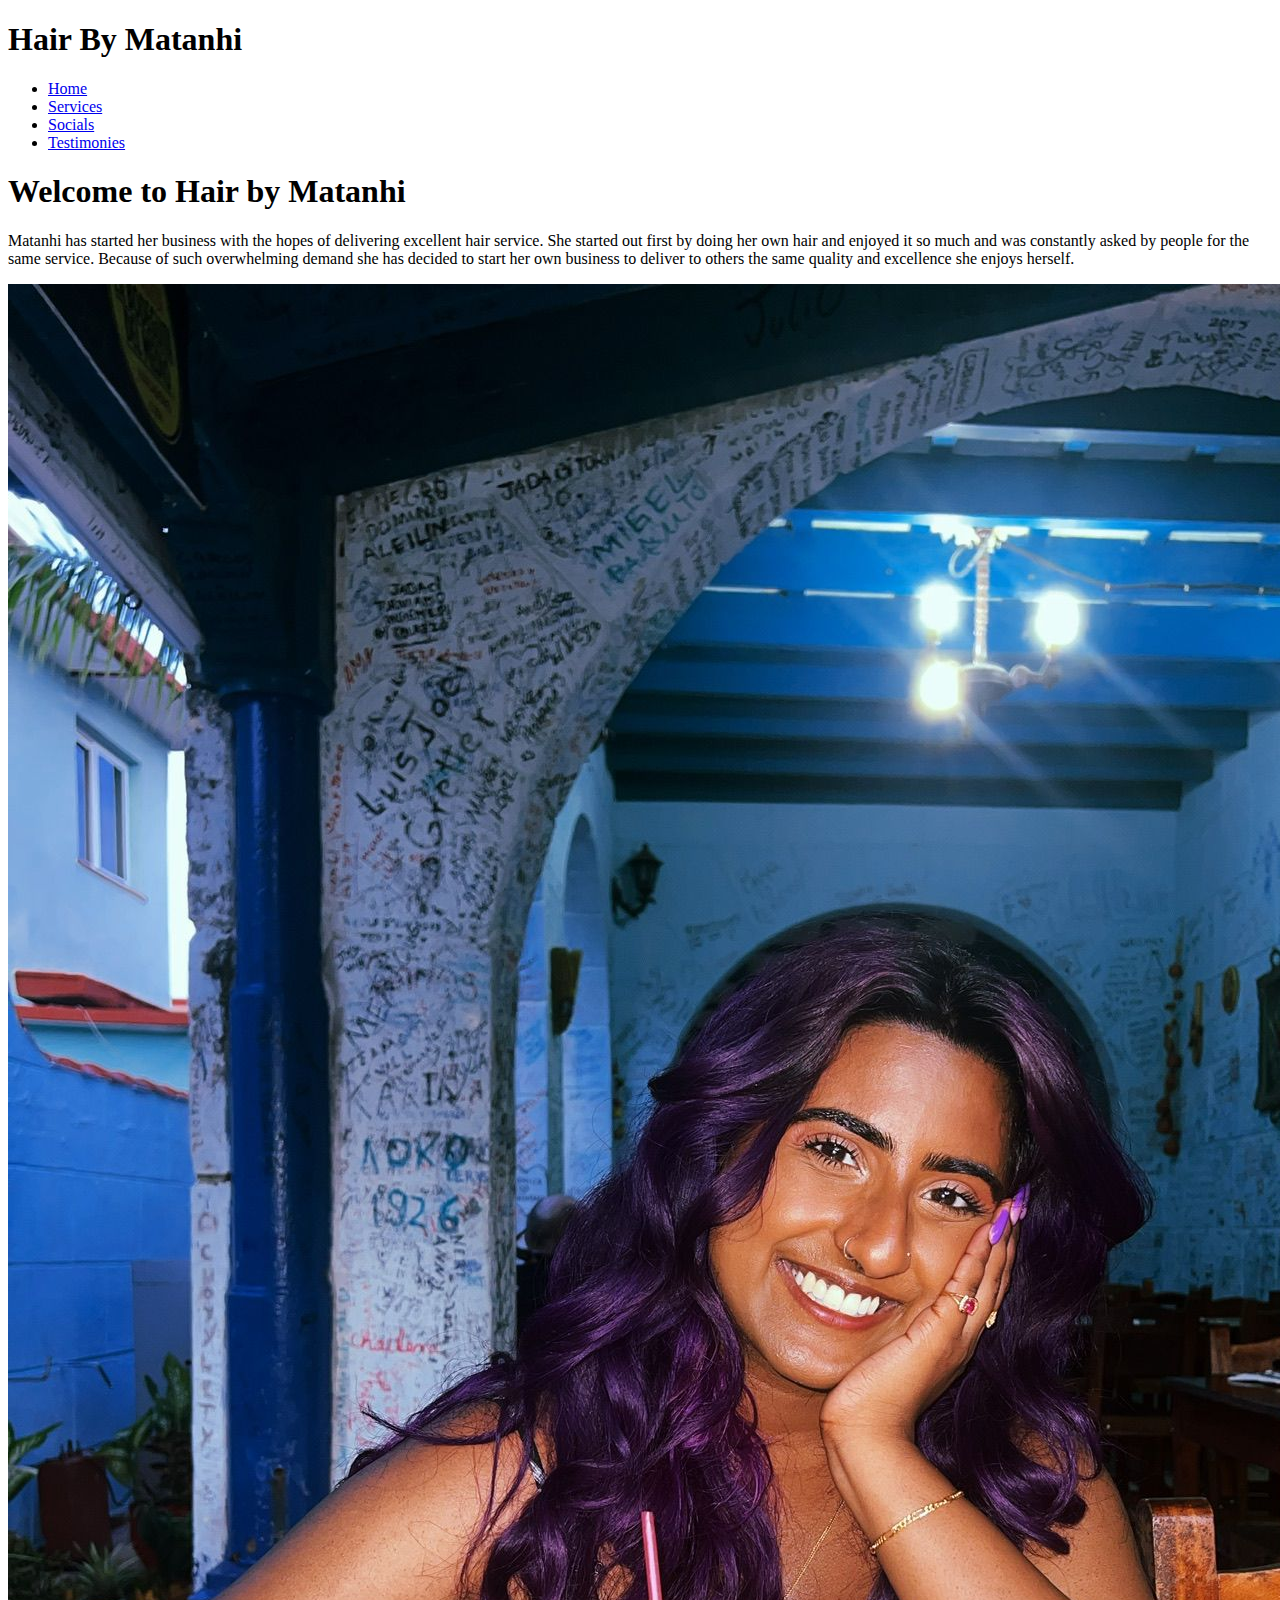
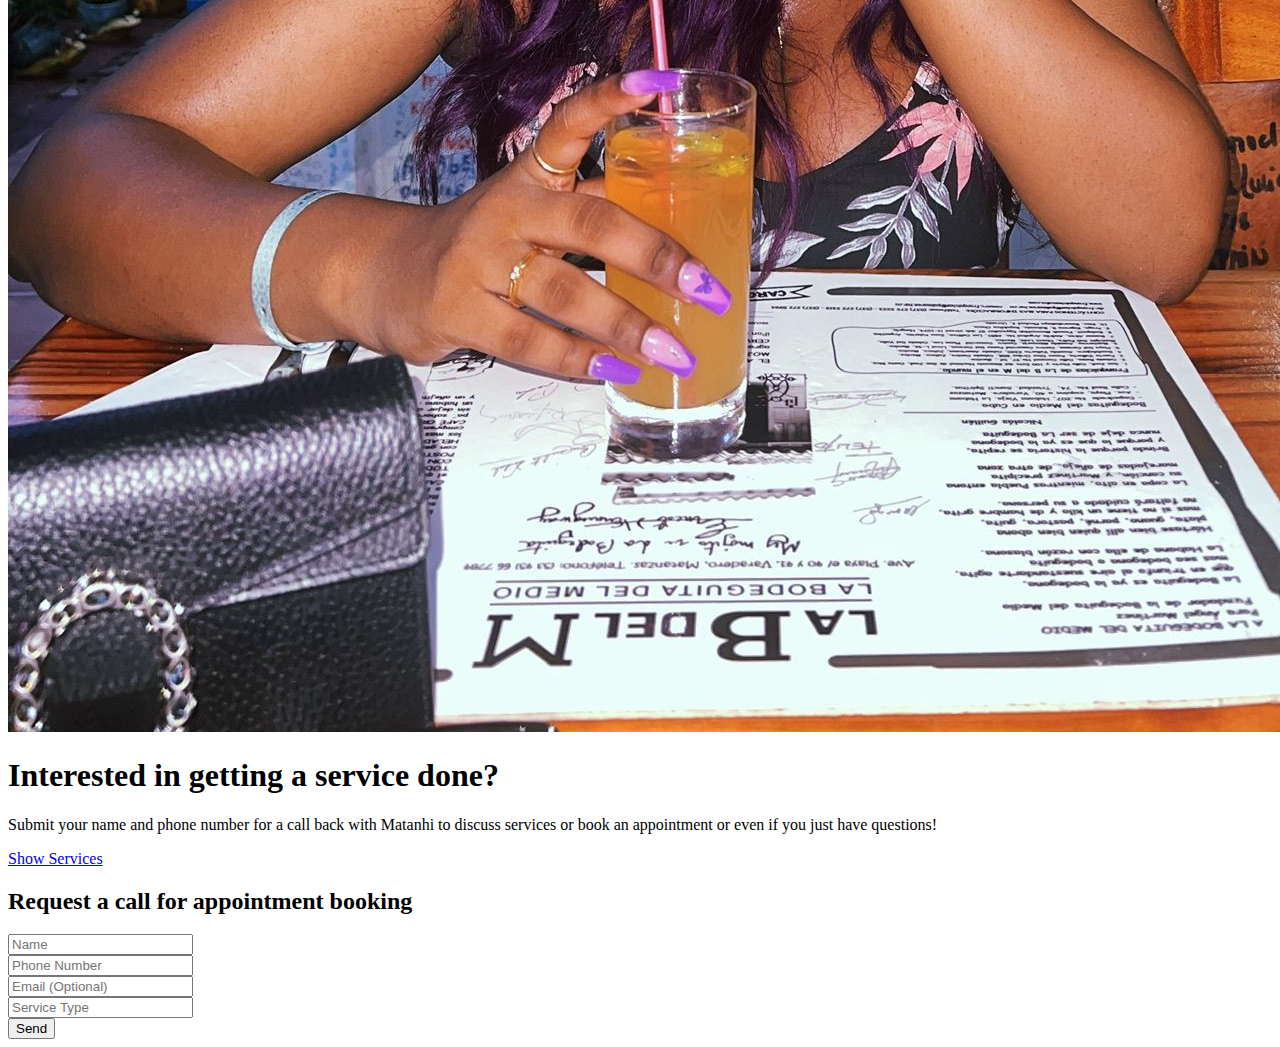
==== index.html @ 5690834c "commit start of project to main" ====
<!DOCTYPE html>
<html lang="en">
  <head>
    <meta charset="UTF-8" />
    <meta http-equiv="X-UA-Compatible" content="IE=edge" />
    <meta name="viewport" content="width=device-width, initial-scale=1.0" />
    <link
      rel="stylesheet"
      href="https://cdnjs.cloudflare.com/ajax/libs/font-awesome/6.2.1/css/all.min.css"
      integrity="sha512-MV7K8+y+gLIBoVD59lQIYicR65iaqukzvf/nwasF0nqhPay5w/9lJmVM2hMDcnK1OnMGCdVK+iQrJ7lzPJQd1w=="
      crossorigin="anonymous"
      referrerpolicy="no-referrer"
    />
    <link rel="stylesheet" href="css/style.css" />
    <title>Hair By Matanhi</title>
  </head>
  <body>
    <!-- Navbar -->
    <div class="navbar">
      <div class="container flex">
        <h1 class="logo">Hair By Matanhi</h1>
        <nav>
          <ul>
            <li><a href="index.html">Home</a></li>
            <li> <a href= "Services.html"> Services </a></li>
            <li><a href="Socials.html">Socials</a></li>           
            <li><a href="Testimonies.html">Testimonies</a></li>
         
          </ul>
        </nav>
      </div>
    </div>

    <section class="body">
<div class="container grid">
  <div class="bodycontainer">
    <h1>    Welcome to Hair by Matanhi</h1>
    <p> Matanhi has started her business with the hopes of delivering excellent hair service. She started out first by doing her own hair and enjoyed it so much and was constantly asked by people for the same service. Because of such overwhelming demand she has decided to start her own business to deliver to others the same quality and excellence she enjoys herself.</p>
          </div>
          <img class="Pic" src="pic main.jpeg" alt="">
</div>

 
    </section>

    <!-- Showcase -->
    <section class="showcase">
    <div class="container grid">
      <div class="showcase-text">
        <h1>Interested in getting a service done?</h1>
        <p>Submit your name and phone number for a call back with Matanhi to discuss services or book an appointment or even if you just have questions!</p>
        <a href="Services.html" class="btn btn-outline"> Show Services</a>
      </div>
      <div class="showcase-form card">
      <h2> Request a call for appointment booking</h2>
      <form action="https://getform.io/f/d546cd54-524b-40ea-9df2-5352cc9a8ec4" method="POST">
        <div class="form-control">
          <input type="text" name="name" placeholder="Name" required />
          <div class="form-control">
            <input type="tel" name="phone number" placeholder="Phone Number" required />
            <div class="form-control">
              <input type="email" name="email" placeholder="Email (Optional)" />
              </div>
              <div class="form-control">
              <input type="text" name=" Service Type" placeholder="Service Type" required>
                      </div>
        <input type="submit" value="Send" class="btn btn-primary">
          
      </form>
    </div>
  </div>
    </section>


    
  </body>
</html>
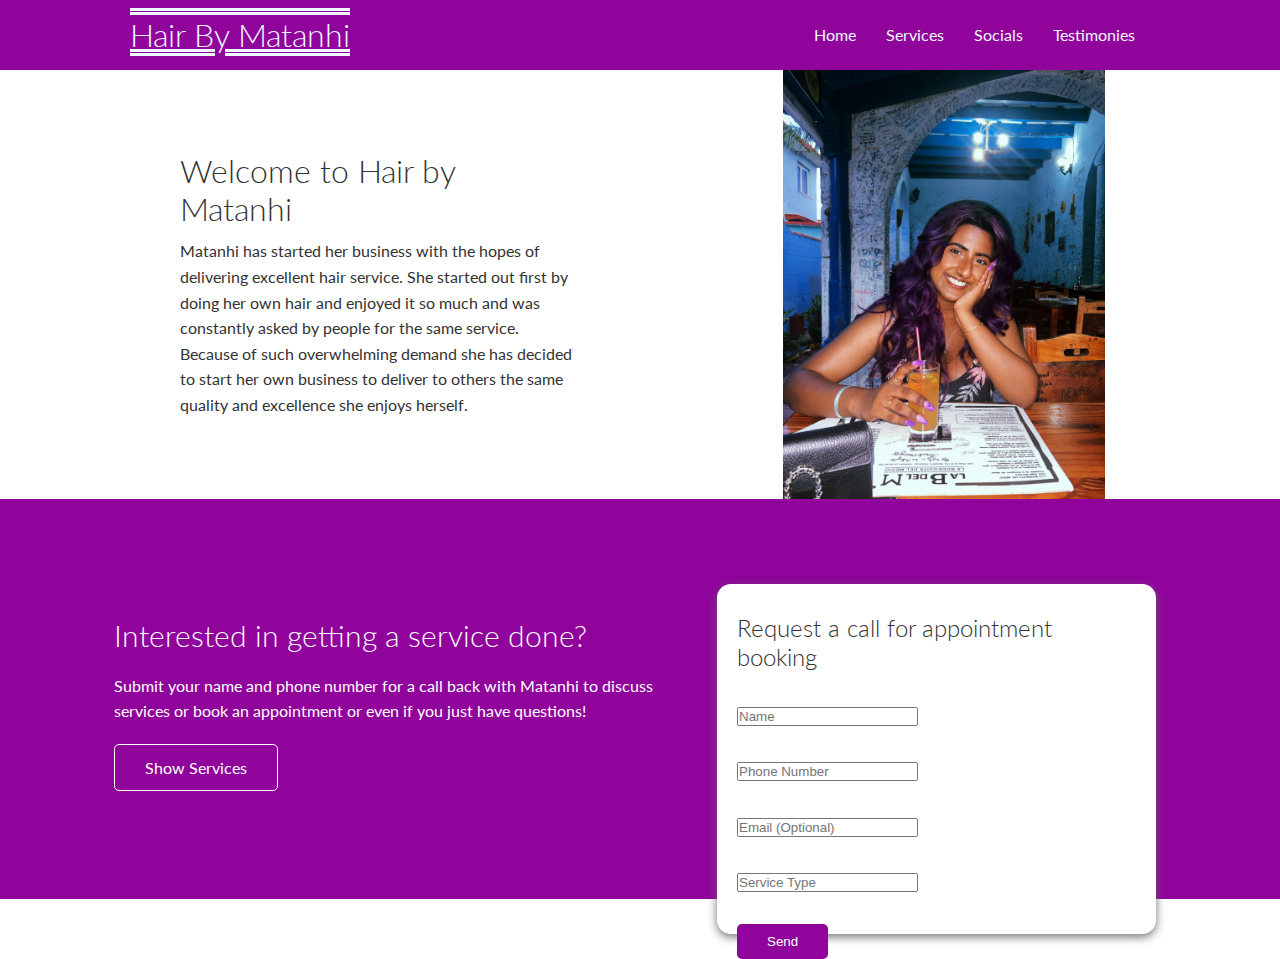
==== commit d789a901: "remove error "css/"" ====
--- a/index.html
+++ b/index.html
@@ -11,7 +11,7 @@
       crossorigin="anonymous"
       referrerpolicy="no-referrer"
     />
-    <link rel="stylesheet" href="css/style.css" />
+    <link rel="stylesheet" href="style.css" />
     <title>Hair By Matanhi</title>
   </head>
   <body>
--- a/style.css
+++ b/style.css
@@ -0,0 +1,163 @@
+@import url('https://fonts.googleapis.com/css2?family=Lato:wght@300&display=swap');
+
+
+:root {
+    --primary-colour:rgb(144, 4, 156);
+}
+* {
+    box-sizing:border-box;
+    padding: 0;
+    margin:0;
+}
+
+body {
+    font-family:'lato', sans-serif;
+    color:#333;
+    line-height:1.6;
+}
+
+ul {
+    list-style-type: none;
+}
+
+a{
+    text-decoration:none;
+    color: #333
+}
+
+h1,
+h2 {
+    font-weight:300;
+    line-height:1.2;
+    margin:10px 0;
+}
+
+p {
+    margin:10px 0;
+}
+
+img {
+    width:100%;
+}
+/* NavBar styling */
+.navbar{
+   background-color: var(--primary-colour);
+   color:aliceblue;
+   height: 70px;
+}
+
+.navbar ul {
+    display:flex;
+}
+
+.navbar a {
+    color:aliceblue;
+    padding: 10px;
+    margin: 1px 5px;
+}
+
+.navbar a:hover{
+border-bottom: 3px #fff solid;
+
+}
+.navbar .flex{
+    justify-content: space-between;
+}
+/* Showcase */
+.showcase {
+    height: 400px;
+    background-color: var(--primary-colour);
+    color: #fff;
+    position: relative;
+}
+
+.showcase h1 {
+    font-size: 30px;
+}
+
+.showcase p {
+margin:20px 0px;
+}
+
+.showcase .grid {
+    grid-template-columns: 55% 45%;
+    gap: 32px;
+    overflow: visible;
+}
+
+.showcase-form {
+    position: relative;
+    top: 60px;
+    height: 350px;
+}
+
+.showcase-form .form-control{
+    margin: 30px 0;
+}
+
+.btn {
+    display: inline-block;
+    padding: 10px 30px;
+    cursor: pointer;
+    background: var(--primary-colour);
+    color: #fff;
+    border: none;
+    border-radius: 5px;
+}
+
+.btn-outline{
+    background-color: transparent;
+    border: 1px #fff solid;
+}
+
+.btn:hover {
+    transform: scale(0.95);
+}
+
+/* Utilities Styling (used all over site) */
+.container {
+    max-width: 1100px;
+    margin:0 auto;
+    overflow: auto;
+    padding: 0 40px;
+}
+
+.card {
+    background-color: #fff;
+    color:#333;
+    border-radius: 14px;
+    box-shadow: 0 3px 10px rgba(100,100,100,0.9);
+    padding: 20px;
+    margin: 10px;
+}
+
+.flex {
+    display: flex;
+    justify-content: center;
+    align-items: center;
+    height:100%;
+}
+
+.grid {
+display:grid;
+grid-template-columns: 1fr 1fr;
+gap: 30px;
+justify-content: center;
+align-items: center;
+height: 100%;
+}
+
+.bodycontainer {
+
+    margin: 20px 50px;
+}
+
+.logo {
+    text-decoration: double;
+    text-decoration-line: underline overline;
+}
+
+.Pic {
+    width: 65%;
+margin: 0 0 0 8em;
+}